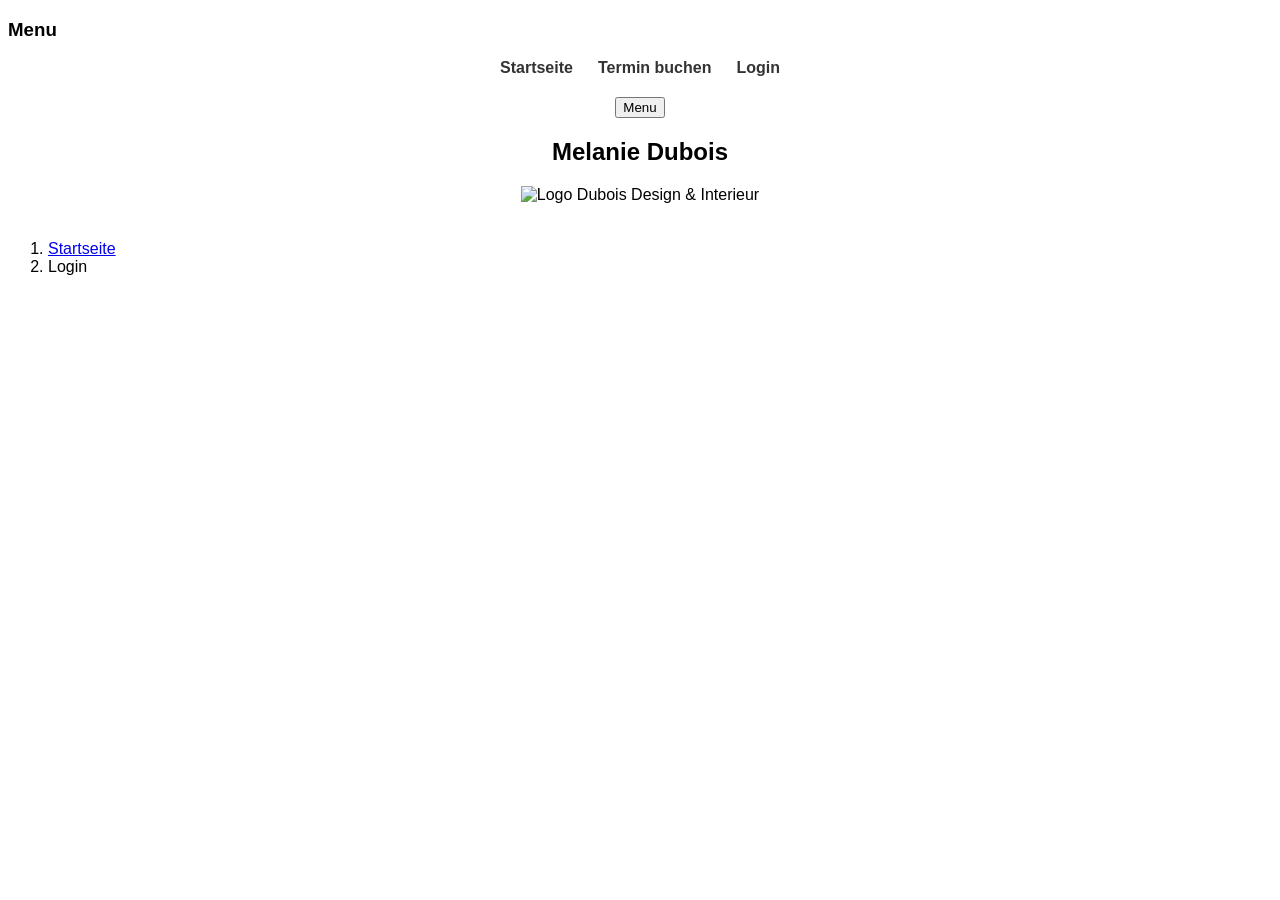
==== index.html @ 538febd9 "first commit - files and file structure" ====
<!DOCTYPE html>
<html lang="de">
<head>
    <meta charset="UTF-8">
    <meta name="viewport" content="width=device-width, initial-scale=1.0">
    <title>Login</title>
    <link rel="stylesheet" href="../css/style.css">
</head>
<body>

    <div class="d-flex">
        <nav class="sidebar border-end">
            <div class="sidebar-header">
                <h3 class="m-0">Menu</h3>
            </div>
            
            <ul class="nav flex-column">
                <li class="nav-item">
                    <a href="../index.html" class="nav-link">Startseite</a>
                </li>
                <li class="nav-item">
                    <a href="termin.html" class="nav-link">Termin buchen</a>
                </li>
                <li class="nav-item">
                    <a href="../pages/login.html" class="nav-link active">Login</a>
                </li>
            </ul>
        </nav>

        <div class="content-area">
            <header class="custom-header d-flex flex-column-reverse flex-md-row align-items-center justify-content-between px-3 py-3">
                <button class="btn btn-light-gray d-md-none mt-3 mt-md-0 fs-5 fw-bold" id="menuToggle">
                    Menu
                </button>
                <h2 class="m-0 headerText d-none d-md-block">Melanie Dubois</h2>
                <img id="logoHeadTer" src="img/logo.png" alt="Logo Dubois Design & Interieur" class="img-fluid logo-header">
            </header>
            <nav aria-label="breadcrumb" class="px-4 pt-3">
                <ol class="breadcrumb">
                    <li class="breadcrumb-item"><a href="startseite.html">Startseite</a></li>
                    <li class="breadcrumb-item active" aria-current="page">Login</li>
                </ol>
            </nav>

            <main class="p-4">
                <div>
                </div>
            </main>
        </div> 
    </div>

    <script src="script.js"></script>
</body>
</html>
---- css/style.css ----
*{
    font-family: Arial;
}

header {
    text-align: center;
    padding: 20px 0;
}

#title h1 {
    margin: 0;
}

nav ul {
    list-style: none;
    padding: 0;
    margin: 15px 0 0 0;

    display: flex;
    justify-content: center;
    gap: 25px; /* Abstand zwischen den Menüpunkten */
}

nav ul li a {
    text-decoration: none;
    color: #333;
    font-weight: 600;
}




.song-grid {
    display: grid;
    grid-template-columns: repeat(2, 600px);
    gap: 25px;
    justify-content: center;
}

.song {
    background: white;
    padding: 15px;
    border-radius: 8px;
    box-shadow: 0 2px 6px rgba(0,0,0,0.1);
}

.song img {
    width: 100%;
    height: auto;
    border-radius: 5px;
}

.song .title {
    font-size: 1.2rem;
    margin: 10px 0 5px;
}

.song p {
    margin: 3px 0;
    font-size: 0.9rem;
}
.song .songlist {
    font-size: 0.9rem;
    margin-top: 20px;
}
li a:hover{
    color: rgb(207, 177, 156);
    cursor: pointer;

}
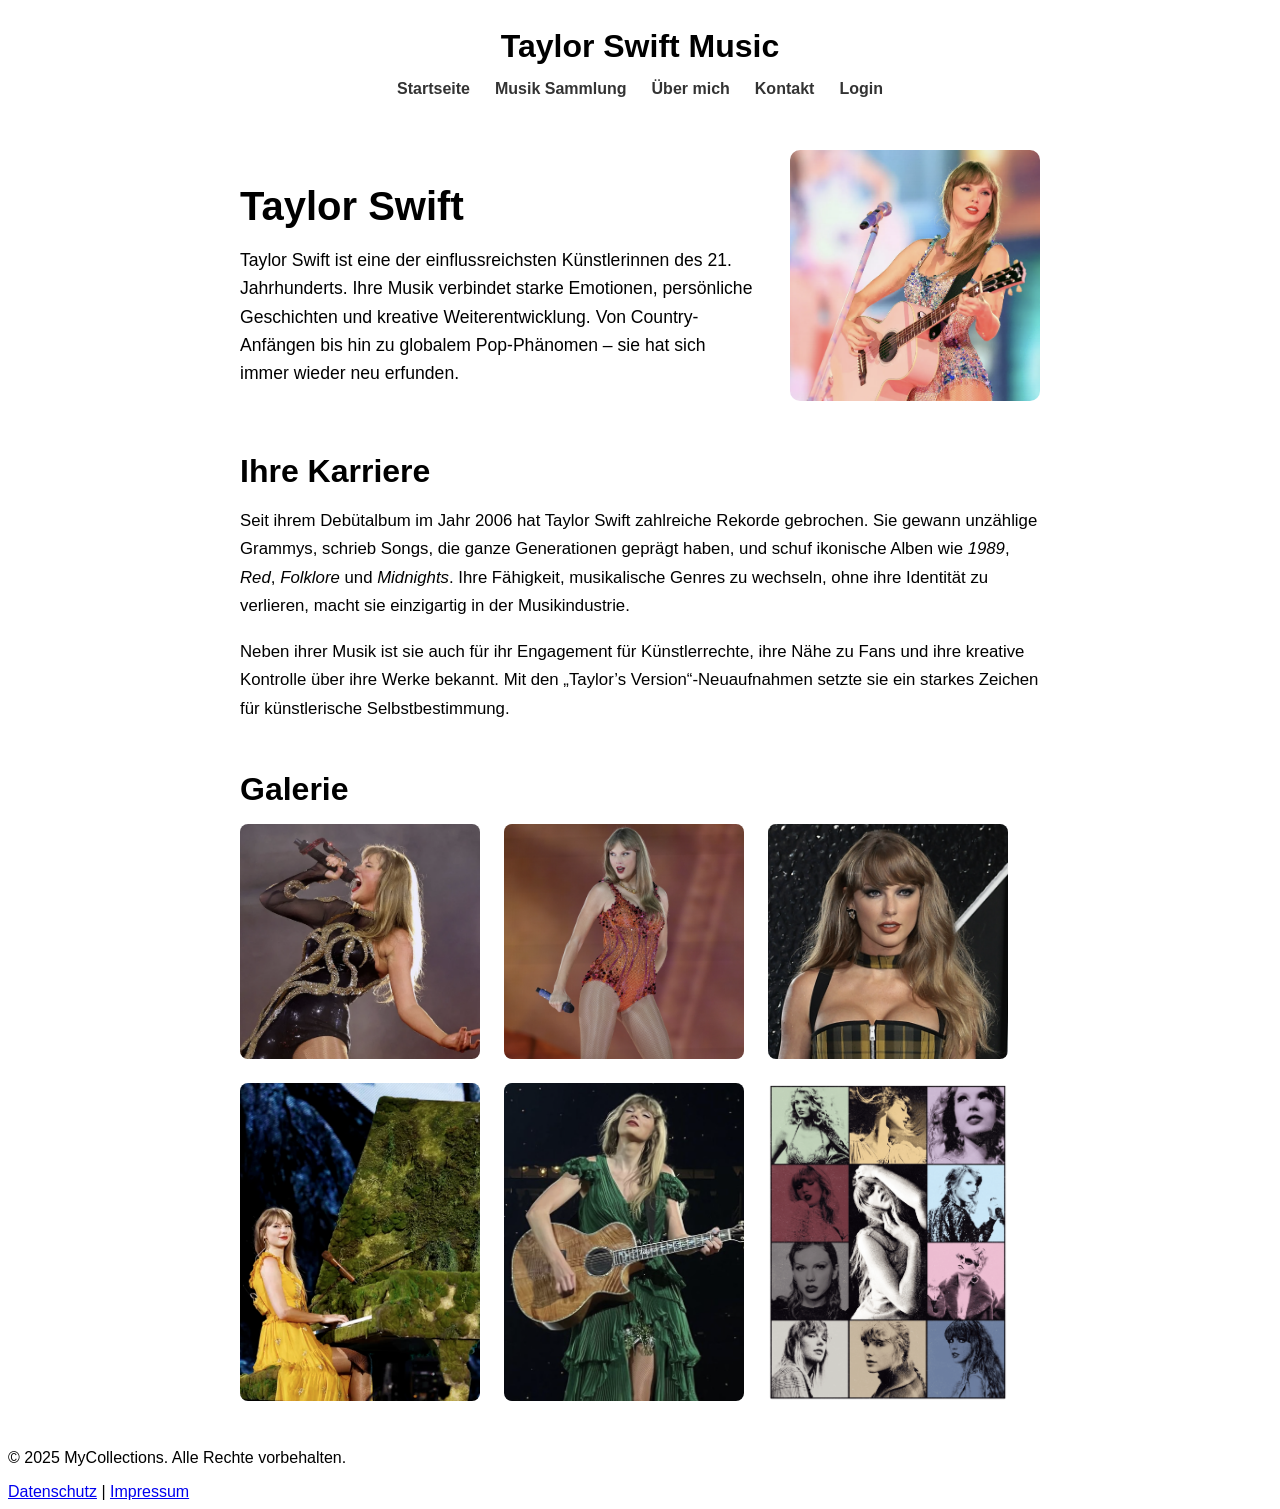
==== commit c47f8b7f: "ig" ====
--- a/index.html
+++ b/index.html
@@ -1,54 +1,89 @@
 <!DOCTYPE html>
 <html lang="de">
-<head>
-    <meta charset="UTF-8">
-    <meta name="viewport" content="width=device-width, initial-scale=1.0">
-    <title>Login</title>
-    <link rel="stylesheet" href="../css/style.css">
-</head>
-<body>
+    <head>
+        <meta charset="UTF-8">
+        <meta name="viewport" content="width=device-width, initial-scale=1.0">
+        <title>TS-Music Collection</title>
+        <link rel="stylesheet" href="css/style.css">
+        <link rel="preconnect" href="https://fonts.googleapis.com">
+        <link rel="preconnect" href="https://fonts.gstatic.com" crossorigin>
+        <link href="https://fonts.googleapis.com/css2?family=Open+Sans:ital,wght@0,800;1,800&display=swap" rel="stylesheet">      
+    </head>
+    <body>
+        <header>
+                <div class="row" id="title">
+                  <div class="container" id="c1"><h1>Taylor Swift Music</h1></div>
+                </div>
+            
+            <nav>
+                <ul>
+                    <li><a href="index.html">Startseite</a></li>
+                    <li><a href="pages/collection.html">Musik Sammlung</a></li>
+                    <li><a href="pages/aboutMe.html">Über mich</a></li>
+                    <li><a href="pages/contact.html">Kontakt</a></li>
+                    <li><a href="pages/login.html">Login</a></li>
+                </ul>
+            </nav>
+        </header>
+        <main class="home">
+            <section class="hero">
+                <div class="hero-text">
+                    <h1>Taylor Swift</h1>
+                    <p>
+                        Taylor Swift ist eine der einflussreichsten Künstlerinnen des 21. Jahrhunderts. 
+                        Ihre Musik verbindet starke Emotionen, persönliche Geschichten und kreative 
+                        Weiterentwicklung. Von Country-Anfängen bis hin zu globalem Pop-Phänomen – 
+                        sie hat sich immer wieder neu erfunden.
+                    </p>
+                </div>
 
-    <div class="d-flex">
-        <nav class="sidebar border-end">
-            <div class="sidebar-header">
-                <h3 class="m-0">Menu</h3>
+                <div class="hero-img">
+                    <img src="images/TS.png" alt="Taylor Swift">
+                </div>
+            </section>
+            <section class="career">
+                <h2>Ihre Karriere</h2>
+                <article>
+                    <p>
+                        Seit ihrem Debütalbum im Jahr 2006 hat Taylor Swift zahlreiche Rekorde gebrochen. 
+                        Sie gewann unzählige Grammys, schrieb Songs, die ganze Generationen geprägt haben, 
+                        und schuf ikonische Alben wie <em>1989</em>, <em>Red</em>, <em>Folklore</em> und <em>Midnights</em>.  
+                        Ihre Fähigkeit, musikalische Genres zu wechseln, ohne ihre Identität zu verlieren, 
+                        macht sie einzigartig in der Musikindustrie.
+                    </p>
+
+                    <p>
+                        Neben ihrer Musik ist sie auch für ihr Engagement für Künstlerrechte, 
+                        ihre Nähe zu Fans und ihre kreative Kontrolle über ihre Werke bekannt. 
+                        Mit den „Taylor’s Version“-Neuaufnahmen setzte sie ein starkes Zeichen 
+                        für künstlerische Selbstbestimmung.
+                    </p>
+                </article>
+            </section>
+            <section class="gallery">
+                <h2>Galerie</h2>
+                <div class="gallery-row">
+                    <img src="images/ts3.png" alt="Taylor Swift">
+                    <img src="images/ts2.png" alt="Taylor Swift">
+                    <img src="images/ts1.png" alt="Taylor Swift">
+                    <img src="images/ts4.png" alt="Taylor Swift">
+                    <img src="images/ts5.png" alt="Taylor Swift">
+                    <img src="images/Eras.png" alt="Taylor Swift">
+                </div>
+            </section>
+
+
+
+        </main>
+
+        <footer>
+             <div class="row">
+                <div class="container" id="c4">
+                    <p>&copy; 2025 MyCollections. Alle Rechte vorbehalten.</p>
+                    <a href="#">Datenschutz</a> | <a href="#">Impressum</a>
+                </div>
             </div>
-            
-            <ul class="nav flex-column">
-                <li class="nav-item">
-                    <a href="../index.html" class="nav-link">Startseite</a>
-                </li>
-                <li class="nav-item">
-                    <a href="termin.html" class="nav-link">Termin buchen</a>
-                </li>
-                <li class="nav-item">
-                    <a href="../pages/login.html" class="nav-link active">Login</a>
-                </li>
-            </ul>
-        </nav>
-
-        <div class="content-area">
-            <header class="custom-header d-flex flex-column-reverse flex-md-row align-items-center justify-content-between px-3 py-3">
-                <button class="btn btn-light-gray d-md-none mt-3 mt-md-0 fs-5 fw-bold" id="menuToggle">
-                    Menu
-                </button>
-                <h2 class="m-0 headerText d-none d-md-block">Melanie Dubois</h2>
-                <img id="logoHeadTer" src="img/logo.png" alt="Logo Dubois Design & Interieur" class="img-fluid logo-header">
-            </header>
-            <nav aria-label="breadcrumb" class="px-4 pt-3">
-                <ol class="breadcrumb">
-                    <li class="breadcrumb-item"><a href="startseite.html">Startseite</a></li>
-                    <li class="breadcrumb-item active" aria-current="page">Login</li>
-                </ol>
-            </nav>
-
-            <main class="p-4">
-                <div>
-                </div>
-            </main>
-        </div> 
-    </div>
-
+        </footer>
     <script src="script.js"></script>
-</body>
+    </body>
 </html> 
--- a/css/style.css
+++ b/css/style.css
@@ -28,12 +28,174 @@
     font-weight: 600;
 }
 
-
-
-
+/* Home flexbox */
+.home {
+    max-width: 800px;
+    margin: 0 auto;
+    padding: 2rem;
+}
+.hero {
+    display: flex;
+    align-items: center;
+    justify-content: space-between;
+    gap: 2rem;
+    margin-bottom: 3rem;
+}
+
+.hero-text {
+    flex: 1;
+}
+
+.hero-text h1 {
+    font-size: 2.5rem;
+    margin-bottom: 1rem;
+}
+
+.hero-text p {
+    font-size: 1.1rem;
+    line-height: 1.6;
+}
+.hero-img img {
+    width: 250px;
+    border-radius: 10px;
+    object-fit: cover;
+}
+.career {
+    margin-bottom: 3rem;
+}
+
+.career h2 {
+    font-size: 2rem;
+    margin-bottom: 1rem;
+}
+
+.career p {
+    font-size: 1.05rem;
+    line-height: 1.7;
+    margin-bottom: 1rem;
+}
+.gallery h2 {
+    font-size: 2rem;
+    margin-bottom: 1rem;
+}
+
+.gallery-row {
+    display: flex;
+    gap: 1.5rem;
+    flex-wrap: wrap;
+}
+
+.gallery-row img {
+    width: 30%;
+    border-radius: 8px;
+    object-fit: cover;
+    transition: transform 0.3s ease;
+}
+
+.gallery-row img:hover {
+    transform: scale(1.03);
+}
+
+/* Login flexbox */
+.login {
+    max-width: 500px;
+    margin: 0 auto;
+    padding: 1rem;
+    font-family: sans-serif;
+}
+.row-btn {
+    display: flex;
+    justify-content: space-between;
+    margin-top: 1.5rem;
+}
+
+.btn-login,
+.btn-forgot {
+    padding: 0.8rem 1.2rem;
+    font-size: 1rem;
+    border: none;
+    border-radius: 5px;
+    background: #e9ecef;
+    cursor: pointer;
+}
+
+.btn-login:hover,
+.btn-forgot:hover {
+    background: #d6d8db;
+}
+
+/* Kontakt flexbox */
+.contact {
+    max-width: 500px;
+    margin: 0 auto;
+    padding: 1rem;
+    font-family: sans-serif;
+}
+
+form.row {
+    display: flex;
+    flex-direction: column;
+    gap: 0.8rem;
+}
+.form-label {
+    font-weight: 600;
+    margin-bottom: 0.2rem;
+}
+
+.form-input {
+    padding: 0.6rem;
+    font-size: 1rem;
+    border: 1px solid #ccc;
+    border-radius: 5px;
+    width: 100%;
+    box-sizing: border-box;
+}
+
+.form-input:focus {
+    border-color: #007bff;
+    outline: none;
+    box-shadow: 0 0 4px rgba(0, 123, 255, 0.3);
+}
+
+.checkbox-row {
+    display: flex;
+    align-items: center;
+    gap: 0.5rem;
+    font-weight: 500;
+    margin-top: 0.5rem;
+}
+.checkbox-input {
+    width: 18px;
+    height: 18px;
+}
+
+
+.text-muted {
+    font-size: 0.85rem;
+    color: #666;
+    margin-top: 1rem;
+}
+
+.btn-contact {
+    margin-top: 1.5rem;
+    padding: 0.8rem 1.2rem;
+    font-size: 1rem;
+    border: none;
+    border-radius: 5px;
+    background: #e9ecef;
+    cursor: pointer;
+}
+
+.btn-contact:hover {
+    background: #d6d8db;
+}
+
+
+
+/* Kollektion css grid */
 .song-grid {
     display: grid;
-    grid-template-columns: repeat(2, 600px);
+    grid-template-columns: repeat(3, 400px);
     gap: 25px;
     justify-content: center;
 }
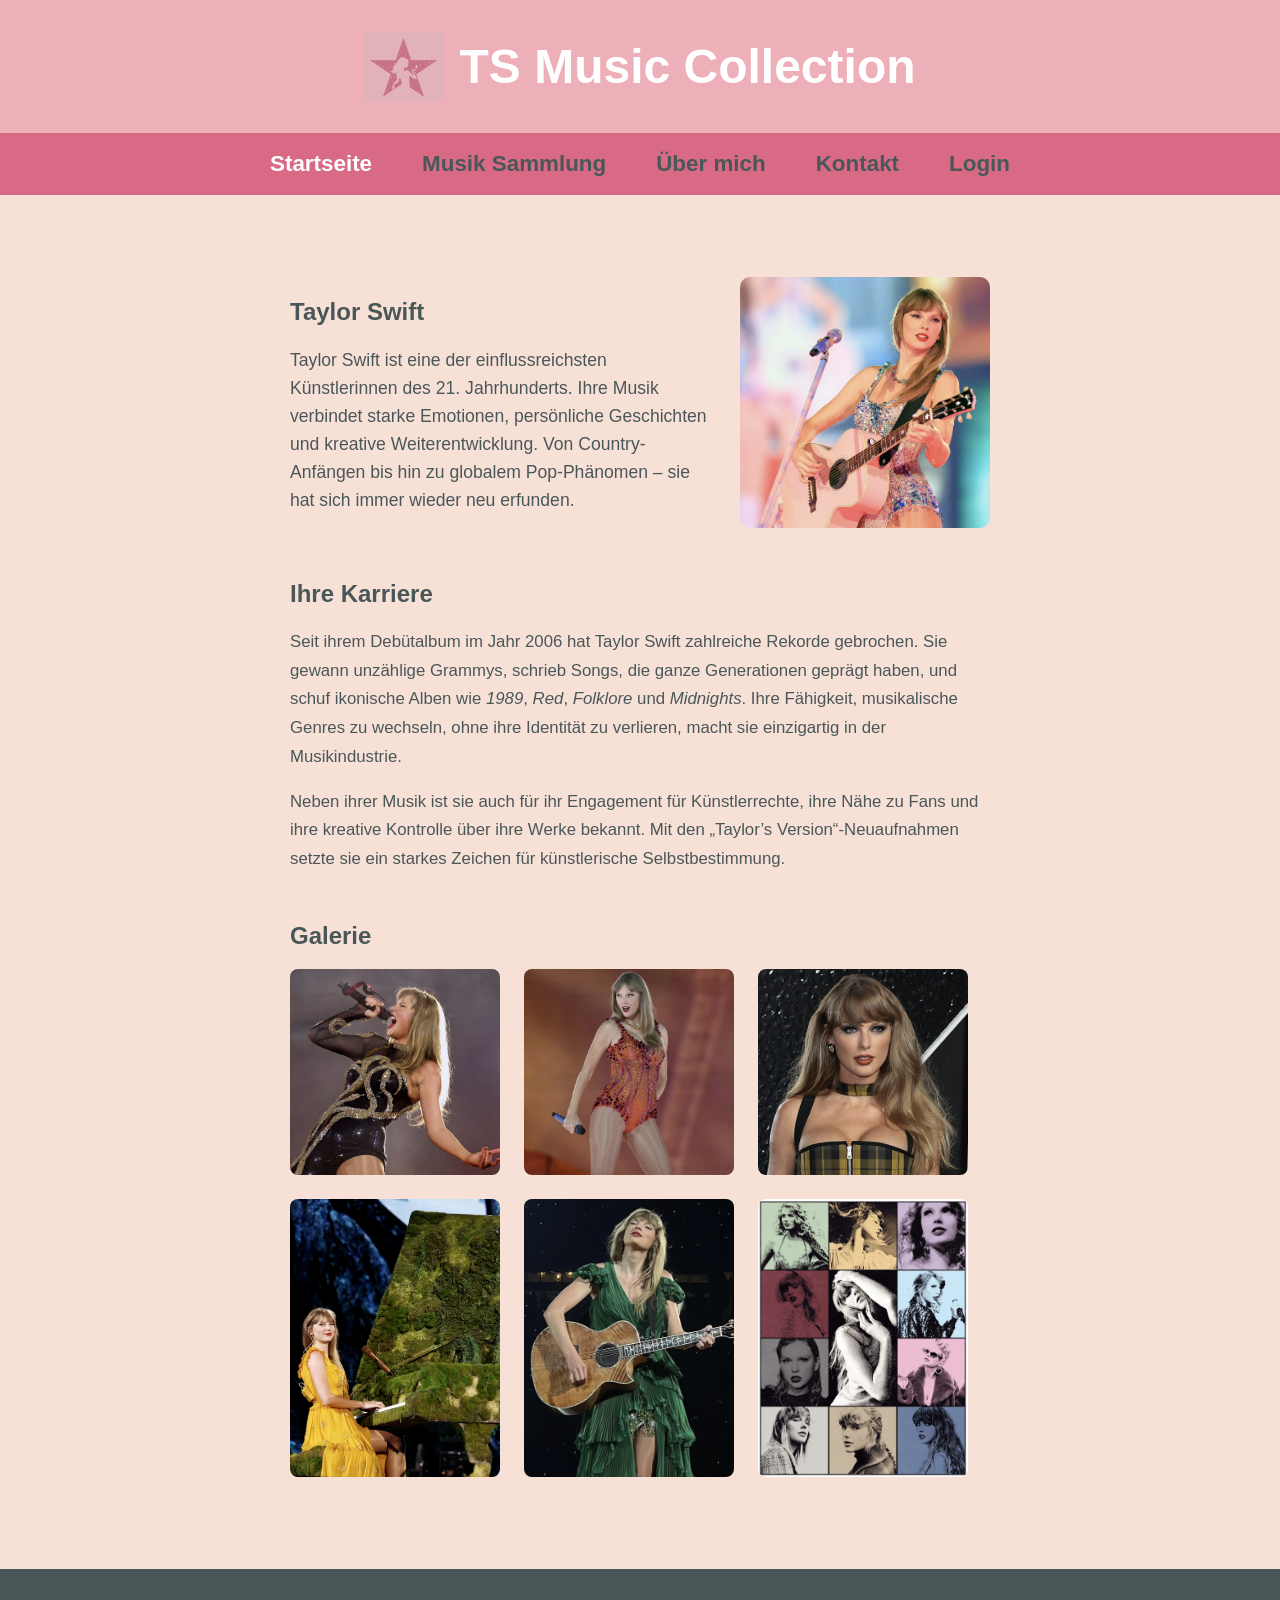
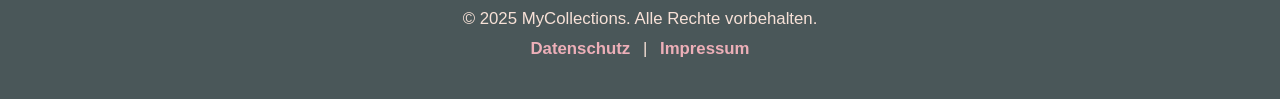
==== commit 9b8871c6: "added responsive and forms" ====
--- a/index.html
+++ b/index.html
@@ -11,13 +11,18 @@
     </head>
     <body>
         <header>
-                <div class="row" id="title">
-                  <div class="container" id="c1"><h1>Taylor Swift Music</h1></div>
-                </div>
+            <div id="title">
+                <img src="images/logo.png" alt="Logo" class="logo">
+                <h1>TS Music Collection</h1></div>
+            </div>
             
-            <nav>
+            <div class="burger" onclick="toggleMenu()">
+                ☰
+            </div>
+
+            <nav id="nav">
                 <ul>
-                    <li><a href="index.html">Startseite</a></li>
+                    <li><a class="location" href="index.html">Startseite</a></li>
                     <li><a href="pages/collection.html">Musik Sammlung</a></li>
                     <li><a href="pages/aboutMe.html">Über mich</a></li>
                     <li><a href="pages/contact.html">Kontakt</a></li>
@@ -25,10 +30,11 @@
                 </ul>
             </nav>
         </header>
+        
         <main class="home">
             <section class="hero">
                 <div class="hero-text">
-                    <h1>Taylor Swift</h1>
+                    <h2>Taylor Swift</h2>
                     <p>
                         Taylor Swift ist eine der einflussreichsten Künstlerinnen des 21. Jahrhunderts. 
                         Ihre Musik verbindet starke Emotionen, persönliche Geschichten und kreative 
@@ -71,19 +77,23 @@
                     <img src="images/Eras.png" alt="Taylor Swift">
                 </div>
             </section>
-
-
-
         </main>
 
         <footer>
-             <div class="row">
-                <div class="container" id="c4">
-                    <p>&copy; 2025 MyCollections. Alle Rechte vorbehalten.</p>
-                    <a href="#">Datenschutz</a> | <a href="#">Impressum</a>
+            <div class="footer-content">
+                <p>&copy; 2025 MyCollections. Alle Rechte vorbehalten.</p>
+
+                <div class="footer-links">
+                    <a href="#">Datenschutz</a>
+                    <span>|</span>
+                    <a href="#">Impressum</a>
                 </div>
             </div>
         </footer>
-    <script src="script.js"></script>
+    <script>
+        function toggleMenu() {
+            document.getElementById("nav").classList.toggle("active");
+        }
+    </script>
     </body>
 </html> 
--- a/css/style.css
+++ b/css/style.css
@@ -1,36 +1,79 @@
-
-*{
+/*pink edafb8, beige= f7e1d7, grau 4A5759, starkes pink D96A85, weiss */
+body {
+    background-color: #F7E1D7;
+    color: #4A5759;
     font-family: Arial;
+    margin: 0;
 }
 
 header {
     text-align: center;
-    padding: 20px 0;
-}
-
-#title h1 {
+    padding: 0;
     margin: 0;
+    background-color: #EDAFB8;
+    color: white;
+}
+
+#title {
+    padding: 2rem 0;
+    margin-top: 0;
+    display: flex;
+    align-items: center;
+    justify-content: center;
+    gap: 15px;
+}
+.logo {
+    width: 80px;
+    height: auto;
+}
+
+#title h1{
+    font-size: 3rem;
+    font-weight: 700;
+    margin: 0;
+}
+
+.burger {
+    display: none;
+    font-size: 2rem;
+    cursor: pointer;
+    padding: 10px;
+}
+
+nav {
+    background-color: #D96A85;
+    padding: 18px 0;
 }
 
 nav ul {
     list-style: none;
     padding: 0;
-    margin: 15px 0 0 0;
-
+    margin: 0;
     display: flex;
     justify-content: center;
-    gap: 25px; /* Abstand zwischen den Menüpunkten */
+    gap: 50px; /* Abstand zwischen den Menüpunkten */
 }
 
 nav ul li a {
     text-decoration: none;
-    color: #333;
+    color: #4A5759;
     font-weight: 600;
+    font-size: 1.4rem;
+}
+li a:hover{
+    color: white;
+    cursor: pointer;
+}
+.location {
+    text-decoration: none;
+    color: white;
+    font-weight: 600;
+    font-size: 1.4rem;
 }
 
 /* Home flexbox */
 .home {
-    max-width: 800px;
+    max-width: 700px;
     margin: 0 auto;
     padding: 2rem;
 }
@@ -40,15 +83,11 @@
     justify-content: space-between;
     gap: 2rem;
     margin-bottom: 3rem;
+    margin-top: 50px;
 }
 
 .hero-text {
     flex: 1;
-}
-
-.hero-text h1 {
-    font-size: 2.5rem;
-    margin-bottom: 1rem;
 }
 
 .hero-text p {
@@ -60,22 +99,15 @@
     border-radius: 10px;
     object-fit: cover;
 }
+
+
 .career {
     margin-bottom: 3rem;
-}
-
-.career h2 {
-    font-size: 2rem;
-    margin-bottom: 1rem;
 }
 
 .career p {
     font-size: 1.05rem;
     line-height: 1.7;
-    margin-bottom: 1rem;
-}
-.gallery h2 {
-    font-size: 2rem;
     margin-bottom: 1rem;
 }
 
@@ -96,138 +128,370 @@
     transform: scale(1.03);
 }
 
+/* Footer */
+footer {
+    background-color: #4A5759; /* dunkles Grau */
+    color: #F7E1D7; /* helles Beige */
+    padding: 40px 0;
+    margin-top: 60px;
+    text-align: center;
+}
+
+footer p {
+    margin: 0;
+    font-size: 1.05rem;
+    margin-bottom: 10px;
+}
+
+.footer-links {
+    font-size: 1.05rem;
+}
+
+.footer-links a {
+    color: #EDAFB8; /* Rosa Akzent */
+    text-decoration: none;
+    font-weight: 600;
+    padding: 0 8px;
+}
+
+.footer-links a:hover {
+    color: #D96A85; /* stärkeres Rosa */
+}
+
+.footer-links span {
+    color: #F7E1D7; /* Beige */
+}
+
+
+
+button {
+    margin-top: 1.2rem;
+    margin-left: auto;
+    display: block;
+    padding: 0.8rem 1.2rem;
+    font-size: 1.1rem;
+    border: none;
+    border-radius: 5px;
+    background: #EDAFB8;
+    cursor: pointer;
+    color: #4A5759;
+    font-weight: 600;
+}
+button:hover{
+    background: #D96A85;
+    color: white;
+}
+
+.button-row {
+    grid-column: 2;
+    display: flex;
+    justify-content: flex-end;
+}
+
+
+.titel2 {
+    text-align: center;
+    margin: 50px 0 50px 0; /* oben | rechts | unten | links */
+    font-size: 2rem;
+    font-weight: 700;
+    color: #4A5759;
+}
+
+
 /* Login flexbox */
 .login {
-    max-width: 500px;
+    max-width: 700px;
     margin: 0 auto;
     padding: 1rem;
-    font-family: sans-serif;
-}
-.row-btn {
-    display: flex;
-    justify-content: space-between;
-    margin-top: 1.5rem;
-}
-
-.btn-login,
-.btn-forgot {
-    padding: 0.8rem 1.2rem;
-    font-size: 1rem;
-    border: none;
-    border-radius: 5px;
-    background: #e9ecef;
-    cursor: pointer;
-}
-
-.btn-login:hover,
-.btn-forgot:hover {
-    background: #d6d8db;
 }
 
 /* Kontakt flexbox */
 .contact {
-    max-width: 500px;
+    max-width: 700px;
     margin: 0 auto;
     padding: 1rem;
-    font-family: sans-serif;
-}
-
+}
 form.row {
-    display: flex;
-    flex-direction: column;
-    gap: 0.8rem;
+    display: grid;
+    grid-template-columns: 150px 1fr;
+    gap: 0.8rem 1rem; /* vertikal | horizontal */
+    align-items: center;
+    font-size: 1.1rem;
 }
 .form-label {
     font-weight: 600;
     margin-bottom: 0.2rem;
-}
-
+    font-family: Arial;
+}
 .form-input {
     padding: 0.6rem;
-    font-size: 1rem;
-    border: 1px solid #ccc;
+    font-size: 1.1rem;
+    border: 2px solid #EDAFB8;
     border-radius: 5px;
     width: 100%;
     box-sizing: border-box;
 }
-
 .form-input:focus {
-    border-color: #007bff;
+    border-color: #D96A85;
     outline: none;
-    box-shadow: 0 0 4px rgba(0, 123, 255, 0.3);
-}
-
+    box-shadow: 0 0 4px #4A5759;
+}
+.radio-group {
+    display: flex;
+    gap: 1rem;
+}
 .checkbox-row {
+    grid-column: 2;
     display: flex;
     align-items: center;
     gap: 0.5rem;
-    font-weight: 500;
-    margin-top: 0.5rem;
 }
 .checkbox-input {
     width: 18px;
     height: 18px;
 }
-
-
 .text-muted {
     font-size: 0.85rem;
-    color: #666;
+    color: #4A5759;
     margin-top: 1rem;
 }
 
-.btn-contact {
-    margin-top: 1.5rem;
-    padding: 0.8rem 1.2rem;
-    font-size: 1rem;
-    border: none;
-    border-radius: 5px;
-    background: #e9ecef;
-    cursor: pointer;
-}
-
-.btn-contact:hover {
-    background: #d6d8db;
-}
-
-
-
-/* Kollektion css grid */
+/* */
+.confirmation {
+    max-width: 600px;
+    margin: 4rem auto;
+    text-align: center;
+}
+
+.about {
+    max-width: 700px;
+    margin: 0 auto;
+    padding: 1rem;
+    font-size: 1.1rem;
+}
+.about-img img {
+    width: 250px;
+    border-radius: 10px;
+    object-fit: cover;
+}
+.about-text {
+    flex:1;
+}
+.about-wrapper1 {
+    display: flex;
+    align-items: center;
+    gap: 20px;
+}
+
+
+/* Song css grid */
+.collection {
+    margin: 4rem auto;
+}
 .song-grid {
     display: grid;
-    grid-template-columns: repeat(3, 400px);
+    grid-template-columns: repeat(3, 300px);
     gap: 25px;
     justify-content: center;
 }
-
 .song {
     background: white;
     padding: 15px;
     border-radius: 8px;
     box-shadow: 0 2px 6px rgba(0,0,0,0.1);
 }
-
 .song img {
     width: 100%;
     height: auto;
     border-radius: 5px;
 }
-
-.song .title {
-    font-size: 1.2rem;
-    margin: 10px 0 5px;
-}
-
+.song .titel {
+    font-size: 1.5rem;
+    margin: 18px 0 14px;
+}
 .song p {
     margin: 3px 0;
-    font-size: 0.9rem;
-}
-.song .songlist {
-    font-size: 0.9rem;
-    margin-top: 20px;
-}
-li a:hover{
-    color: rgb(207, 177, 156);
-    cursor: pointer;
-
+    font-size: 1.05rem;
+}
+
+
+
+
+
+@media (max-width: 768px) {
+    #title {
+        flex-direction: column;
+        gap: 10px;
+    }
+
+    .logo {
+        width: 50px;
+    }
+
+    #title h1 {
+        font-size: 2rem;
+    }
+
+    .burger {
+        display: block;
+        background-color: #D96A85;
+        color: white;
+    }
+
+    nav {
+        display: none;
+    }
+
+    nav.active {
+        display: block;
+    }
+
+    nav ul {
+        flex-direction: column;
+        gap: 15px;
+        padding: 20px 0;
+    }
+
+    nav ul li a,
+    .location {
+        font-size: 1.5rem;
+    }
+
+    /* Hero Section */
+    .hero {
+        flex-direction: column;
+        text-align: center;
+    }
+
+    .hero-img img {
+        width: 100%;
+        max-width: 300px;
+    }
+
+    /* Gallery */
+    .gallery-row {
+        flex-direction: column;
+        align-items: center;
+    }
+
+    .gallery-row img {
+        width: 90%;
+    }
+
+    /* Allgemeiner Abstand */
+    .home {
+        padding: 1.5rem;
+    }
+    .confirmation {
+        padding: 1.5rem;
+    }
+
+    footer {
+        padding: 20px 10px;
+    }
+
+    footer p,
+    .footer-links,
+    .footer-links a {
+        font-size: 0.95rem;
+    }
+
+    .footer-links {
+        display: flex;
+        flex-direction: column;
+        gap: 8px;
+        align-items: center;
+    }
+    
+
+    /* Formular: alles untereinander */
+    form.row {
+        display: flex;
+        flex-direction: column;
+        gap: 0.5rem;
+        text-align: left;
+    }
+
+    /* Label über Input */
+    .form-label {
+        margin-top: 0.3rem;
+        margin-bottom: 0.1rem;
+        font-size: 1rem;
+        text-align: left;
+    }
+
+    .form-input {
+        width: 100%;
+        text-align: left;
+    }
+
+    /* Checkbox */
+    .checkbox-row {
+        flex-direction: column;
+        align-items: flex-start;
+        gap: 0.5rem;
+        text-align: left;
+    }
+
+    /* Buttons untereinander */
+    .button-row {
+        flex-direction: column;
+        gap: 10px;
+        justify-content: flex-start; /* linksbündig */
+        margin-top: 1rem;
+        align-items: flex-start; /* Buttons links */
+    }
+
+    button {
+        width: 100%;
+        margin-left: 0;
+        padding: 0.8rem 1rem;
+        font-size: 1rem;
+        text-align: center;
+    }
+
+    /* Titel2 */
+    .titel2 {
+        font-size: 1.6rem;
+        margin: 30px 0;
+    }
+
+    /* About Sektion */
+    .about-wrapper1 {
+        flex-direction: column;
+        text-align: center;
+    }
+
+    .about-img img {
+        width: 100%;
+        max-width: 250px;
+        margin-bottom: 1rem;
+    }
+
+    .about-text {
+        width: 100%;
+    }
+
+    /* Song Grid */
+    .song-grid {
+        grid-template-columns: 1fr; /* eine Spalte */
+        gap: 15px;
+        justify-content: center;
+    }
+
+    .song {
+        padding: 10px;
+        width: 80%;
+        margin: 0 auto;
+    }
+
+    .titel {
+        font-size: 1.4rem;
+        margin: 11px 0;
+    }
+
+    .song p {
+        font-size: 0.95rem;
+        margin: 2px 0;
+    }
 }
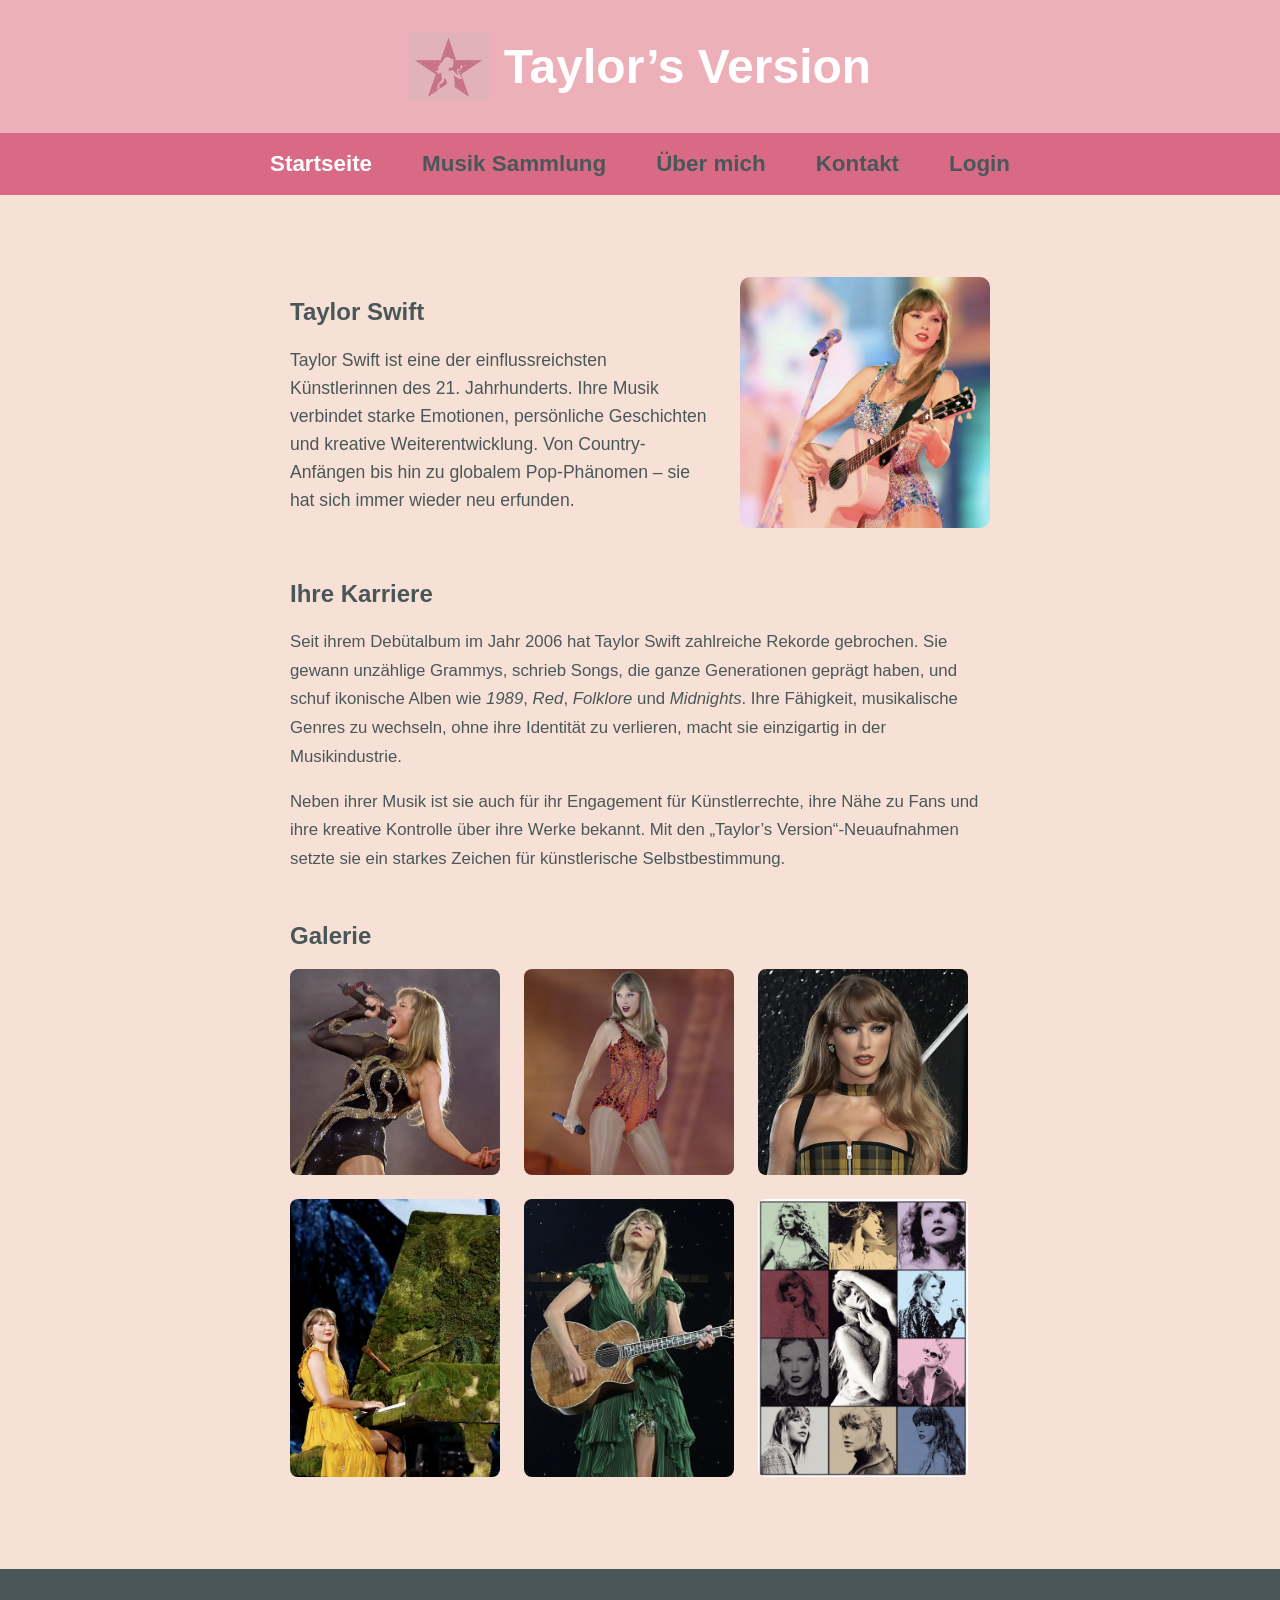
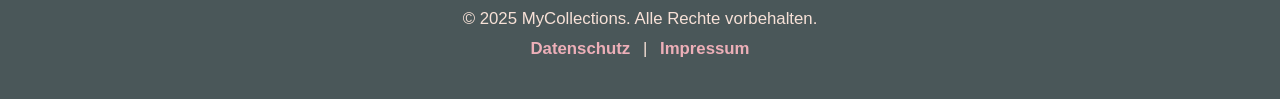
==== commit eeba779a: "changes titel" ====
--- a/index.html
+++ b/index.html
@@ -13,7 +13,7 @@
         <header>
             <div id="title">
                 <img src="images/logo.png" alt="Logo" class="logo">
-                <h1>TS Music Collection</h1></div>
+                <h1>Taylor’s Version</h1></div>
             </div>
             
             <div class="burger" onclick="toggleMenu()">
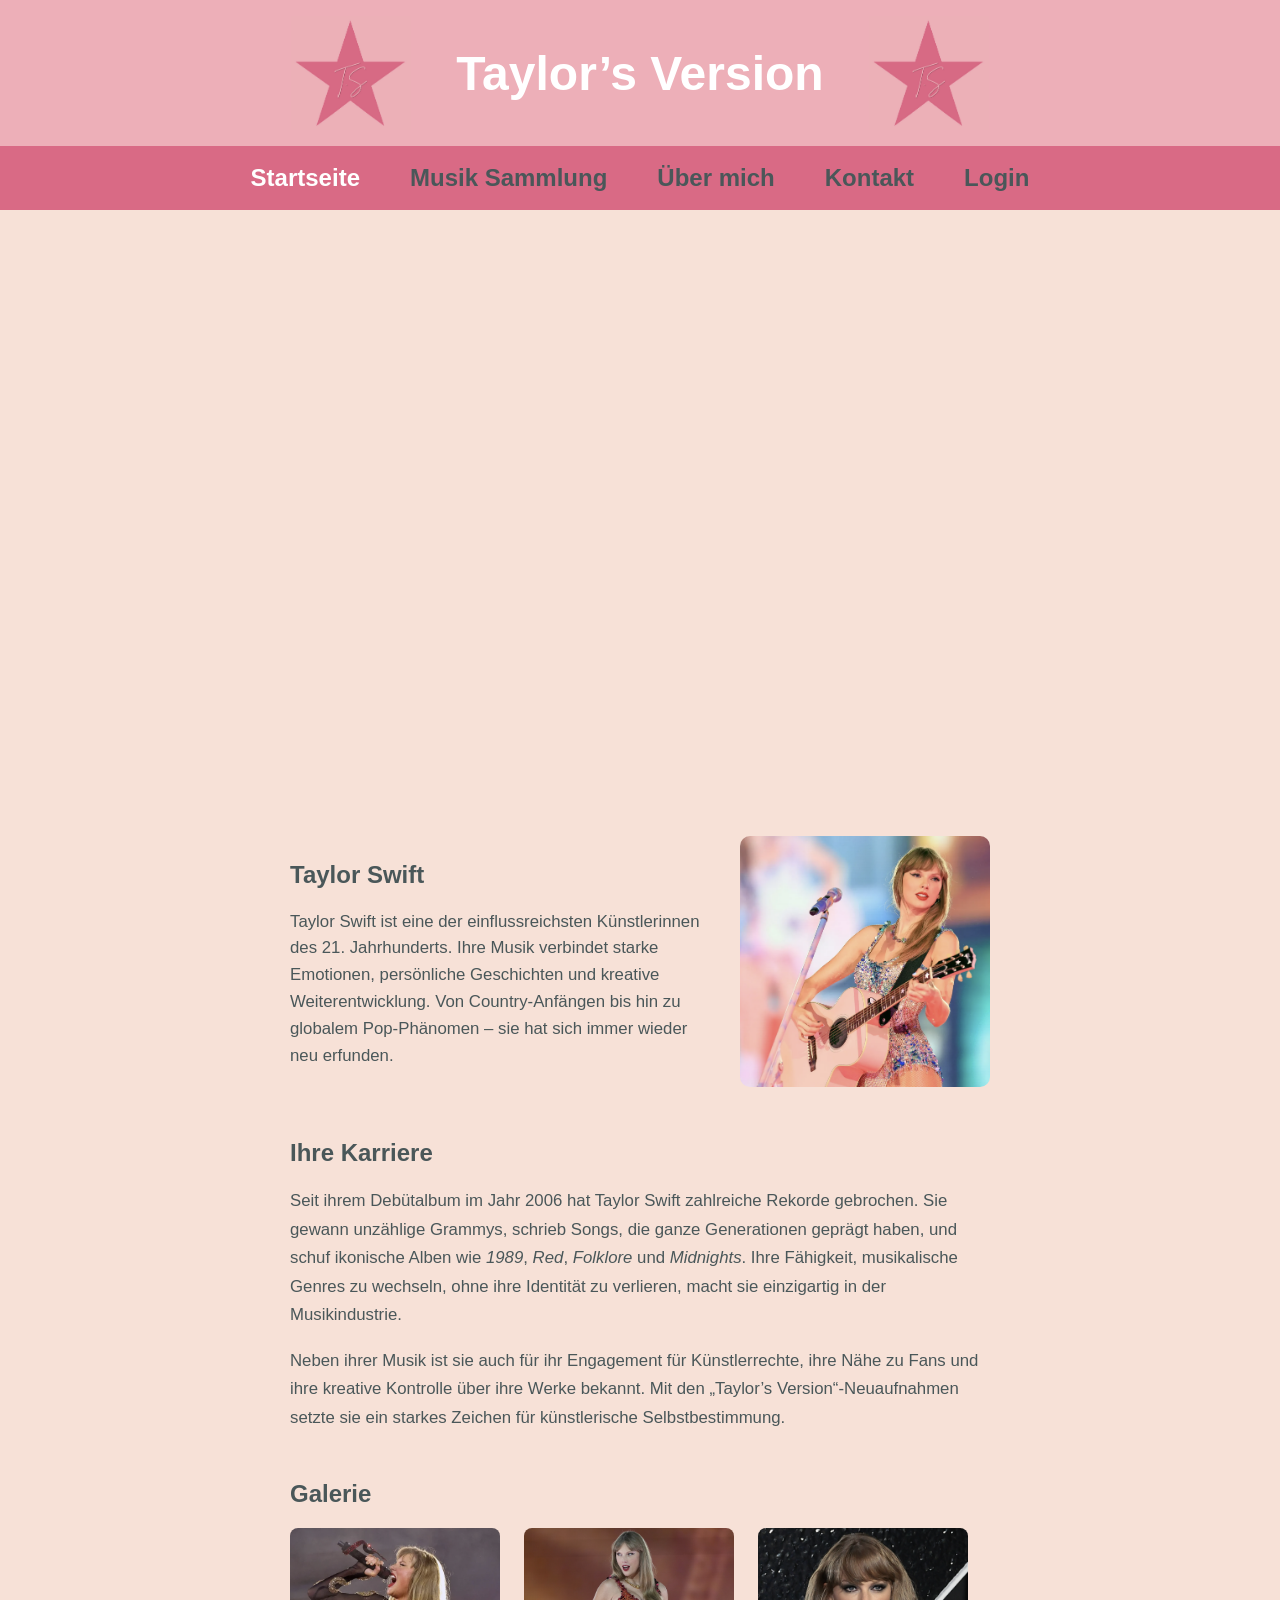
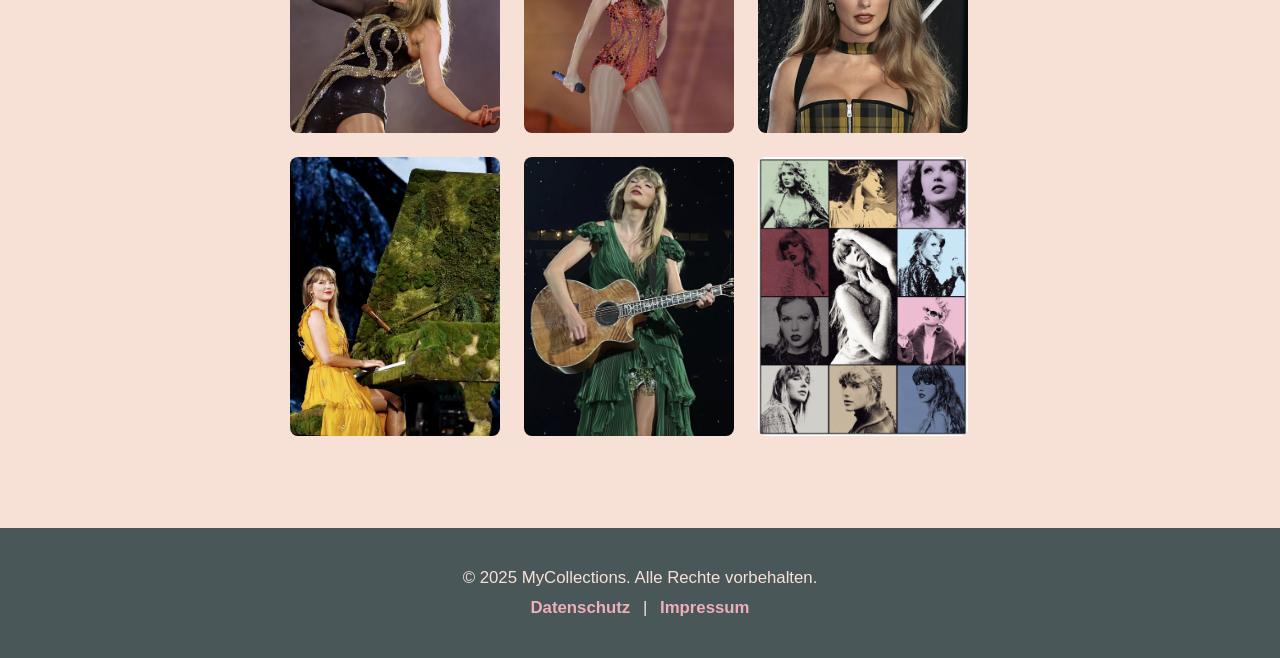
==== commit b8c69e4e: "added logo & video and ReadMe" ====
--- a/index.html
+++ b/index.html
@@ -12,8 +12,9 @@
     <body>
         <header>
             <div id="title">
-                <img src="images/logo.png" alt="Logo" class="logo">
-                <h1>Taylor’s Version</h1></div>
+                <img src="images/logo2.jpg" alt="Logo" class="logo">
+                <h1>Taylor’s Version</h1>
+                <img src="images/logo2.jpg" alt="Logo" class="logo">
             </div>
             
             <div class="burger" onclick="toggleMenu()">
@@ -31,7 +32,12 @@
             </nav>
         </header>
         
-        <main class="home">
+        <main>
+            <video class="hero-video" autoplay muted loop playsinline>
+                <source src="video/ts.MP4" type="video/mp4">
+                Dein Browser unterstützt kein Video.
+            </video>
+            <div class="home">
             <section class="hero">
                 <div class="hero-text">
                     <h2>Taylor Swift</h2>
@@ -77,6 +83,7 @@
                     <img src="images/Eras.png" alt="Taylor Swift">
                 </div>
             </section>
+        </div>
         </main>
 
         <footer>
--- a/css/style.css
+++ b/css/style.css
@@ -15,15 +15,15 @@
 }
 
 #title {
-    padding: 2rem 0;
+    padding: 1rem 0;
     margin-top: 0;
     display: flex;
     align-items: center;
     justify-content: center;
-    gap: 15px;
+    gap: 45px;
 }
 .logo {
-    width: 80px;
+    width: 120px;
     height: auto;
 }
 
@@ -58,7 +58,7 @@
     text-decoration: none;
     color: #4A5759;
     font-weight: 600;
-    font-size: 1.4rem;
+    font-size: 1.5rem;
 }
 li a:hover{
     color: white;
@@ -68,7 +68,7 @@
     text-decoration: none;
     color: white;
     font-weight: 600;
-    font-size: 1.4rem;
+    font-size: 1.5rem;
 }
 
 /* Home flexbox */
@@ -77,6 +77,11 @@
     margin: 0 auto;
     padding: 2rem;
 }
+.hero-video {
+    width: 100%;
+    height: 60vh;
+    object-fit: cover;
+}
 .hero {
     display: flex;
     align-items: center;
@@ -91,7 +96,7 @@
 }
 
 .hero-text p {
-    font-size: 1.1rem;
+    font-size: 1.05rem;
     line-height: 1.6;
 }
 .hero-img img {
@@ -148,18 +153,18 @@
 }
 
 .footer-links a {
-    color: #EDAFB8; /* Rosa Akzent */
+    color: #EDAFB8; 
     text-decoration: none;
     font-weight: 600;
     padding: 0 8px;
 }
 
 .footer-links a:hover {
-    color: #D96A85; /* stärkeres Rosa */
+    color: #D96A85;
 }
 
 .footer-links span {
-    color: #F7E1D7; /* Beige */
+    color: #F7E1D7; 
 }
 
 
@@ -169,7 +174,7 @@
     margin-left: auto;
     display: block;
     padding: 0.8rem 1.2rem;
-    font-size: 1.1rem;
+    font-size: 1.05rem;
     border: none;
     border-radius: 5px;
     background: #EDAFB8;
@@ -181,6 +186,10 @@
     background: #D96A85;
     color: white;
 }
+.btn-home {
+    display: block;
+    margin: 1.2rem auto 0 auto; /* oben | rechts/links auto | unten */
+}
 
 .button-row {
     grid-column: 2;
@@ -216,7 +225,7 @@
     grid-template-columns: 150px 1fr;
     gap: 0.8rem 1rem; /* vertikal | horizontal */
     align-items: center;
-    font-size: 1.1rem;
+    font-size: 1.05rem;
 }
 .form-label {
     font-weight: 600;
@@ -225,11 +234,12 @@
 }
 .form-input {
     padding: 0.6rem;
-    font-size: 1.1rem;
+    font-size: 1.05rem;
     border: 2px solid #EDAFB8;
     border-radius: 5px;
     width: 100%;
     box-sizing: border-box;
+    font-family: Arial;
 }
 .form-input:focus {
     border-color: #D96A85;
@@ -267,7 +277,7 @@
     max-width: 700px;
     margin: 0 auto;
     padding: 1rem;
-    font-size: 1.1rem;
+    font-size: 1.05rem;
 }
 .about-img img {
     width: 250px;
@@ -356,6 +366,9 @@
     .location {
         font-size: 1.5rem;
     }
+    .hero-video {
+        height: 40vh;
+    }
 
     /* Hero Section */
     .hero {
@@ -393,7 +406,7 @@
     footer p,
     .footer-links,
     .footer-links a {
-        font-size: 0.95rem;
+        font-size: 1.05rem;
     }
 
     .footer-links {
@@ -416,12 +429,12 @@
     .form-label {
         margin-top: 0.3rem;
         margin-bottom: 0.1rem;
-        font-size: 1rem;
+        font-size: 1.05rem;
         text-align: left;
     }
 
     .form-input {
-        width: 100%;
+        width: 90%;
         text-align: left;
     }
 
@@ -441,23 +454,31 @@
         margin-top: 1rem;
         align-items: flex-start; /* Buttons links */
     }
+    .button-row button {
+        width: 100%;
+    }
 
     button {
-        width: 100%;
-        margin-left: 0;
+        width: 50%;
+        margin: 0 auto;
         padding: 0.8rem 1rem;
-        font-size: 1rem;
+        font-size: 1.05rem;
         text-align: center;
     }
 
     /* Titel2 */
     .titel2 {
-        font-size: 1.6rem;
+        font-size: 1.5rem;
         margin: 30px 0;
     }
 
     /* About Sektion */
     .about-wrapper1 {
+        flex-direction: column;
+        text-align: center;
+    }
+
+    .about-wrapper2 {
         flex-direction: column;
         text-align: center;
     }
